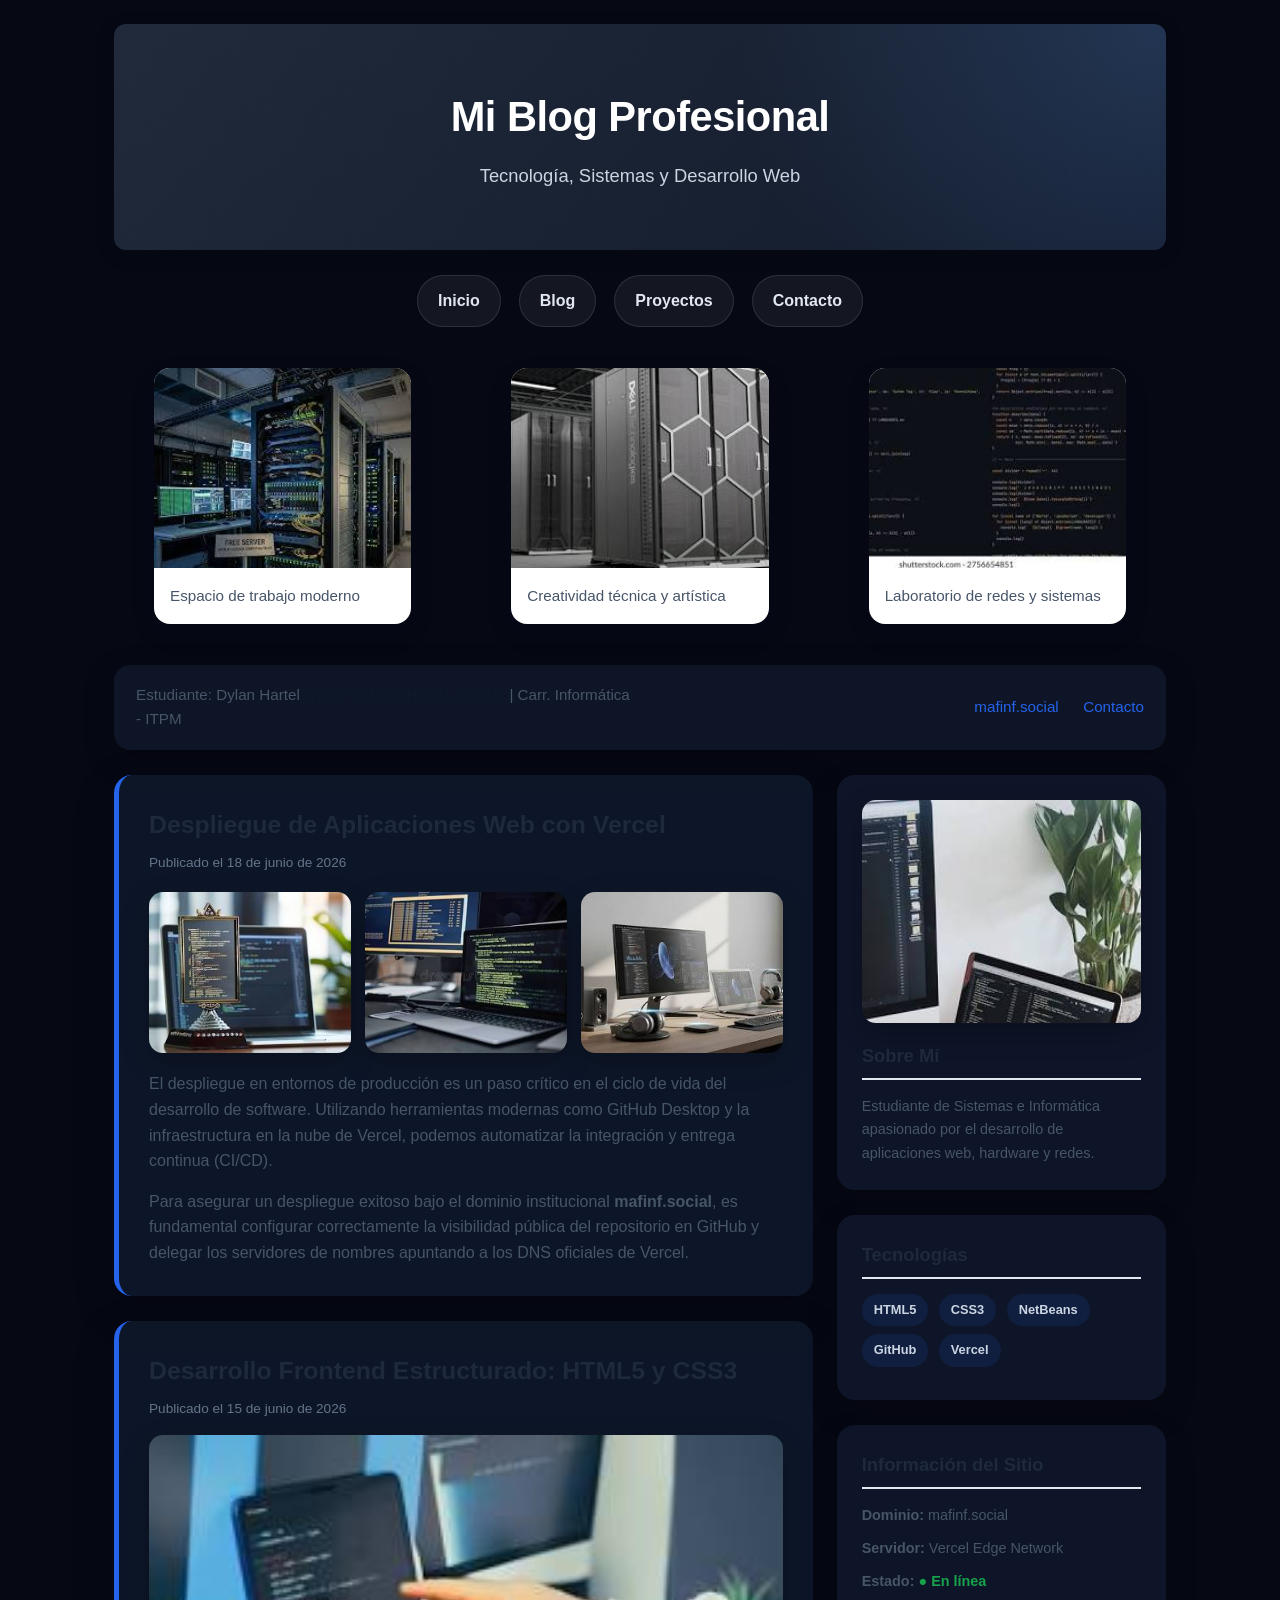
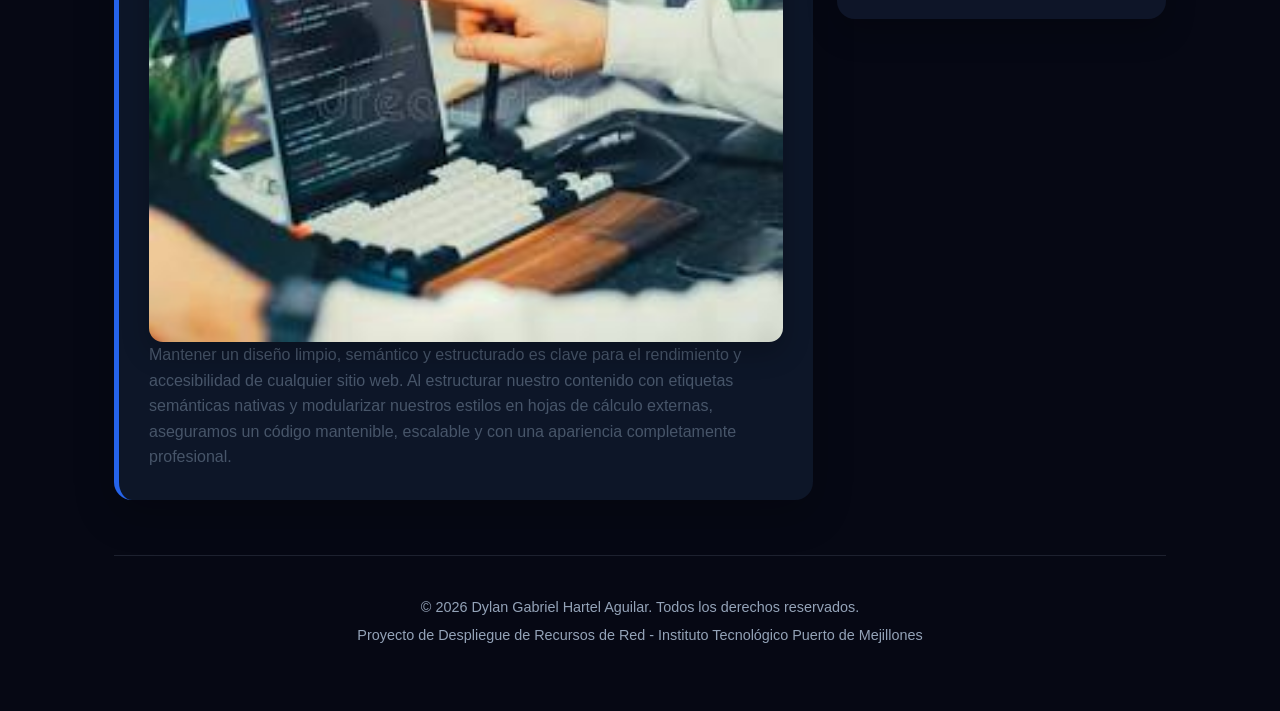
==== blog.html @ e82a160d "culminacion basica" ====
<!DOCTYPE html>
<html lang="es">
<head>
    <meta charset="UTF-8">
    <meta name="viewport" content="width=device-width, initial-scale=1.0">
    <title>Mi Blog Profesional - Dylan Gabriel Hartel Aguilar</title>
    <link rel="stylesheet" href="estilo.css">
</head>
<body>

    <div class="container">
        
        <header>
            <h1>Mi Blog Profesional</h1>
            <p>Tecnología, Sistemas y Desarrollo Web</p>
        </header>

        <nav class="main-nav">
            <a href="#" class="nav-link">Inicio</a>
            <a href="#" class="nav-link">Blog</a>
            <a href="#" class="nav-link">Proyectos</a>
            <a href="#contacto" class="nav-link">Contacto</a>
        </nav>

        <div class="feature-gallery">
            <figure class="gallery-card">
                <img src="img/images (1).jfif" alt="Estudio de desarrollo web">
                <figcaption>Espacio de trabajo moderno</figcaption>
            </figure>
            <figure class="gallery-card">
                <img src="img/images (2).jfif" alt="Creatividad técnica y musical">
                <figcaption>Creatividad técnica y artística</figcaption>
            </figure>
            <figure class="gallery-card">
                <img src="img/images (3).jfif" alt="Equipo de sistemas">
                <figcaption>Laboratorio de redes y sistemas</figcaption>
            </figure>
        </div>

        <div class="meta-nav">
            <div class="student-info">
                Estudiante: Dylan  Hartel <strong>Dylan Gabriel Hartel Aguilar</strong> | Carr. Informática - ITPM
            </div>
            <div class="nav-links">
                <a href="https://mafinf.social" target="_blank">mafinf.social</a>
                <a href="#contacto">Contacto</a>
            </div>
        </div>

        <div class="main-layout">
            
            <div class="posts-column">
                
                <article class="post-card">
                    <h2>Despliegue de Aplicaciones Web con Vercel</h2>
                    <span class="post-date">Publicado el 18 de junio de 2026</span>
                    <div class="post-image-grid">
                        <img class="post-image" src="img/images (4).jfif" alt="Despliegue web en nube">
                        <img class="post-image" src="img/images (5).jfif" alt="Automatización CI/CD">
                        <img class="post-image" src="img/images (6).jfif" alt="Equipo de desarrollo colaborativo">
                    </div>
                    <p>
                        El despliegue en entornos de producción es un paso crítico en el ciclo de vida del desarrollo de software. 
                        Utilizando herramientas modernas como GitHub Desktop y la infraestructura en la nube de Vercel, 
                        podemos automatizar la integración y entrega continua (CI/CD). 
                    </p>
                    <p>
                        Para asegurar un despliegue exitoso bajo el dominio institucional <strong>mafinf.social</strong>, 
                        es fundamental configurar correctamente la visibilidad pública del repositorio en GitHub y delegar 
                        los servidores de nombres apuntando a los DNS oficiales de Vercel.
                    </p>
                </article>

                <article class="post-card">
                    <h2>Desarrollo Frontend Estructurado: HTML5 y CSS3</h2>
                    <span class="post-date">Publicado el 15 de junio de 2026</span>
                    <img class="post-image" src="img/images (8).jfif" alt="Desarrollo frontend profesional">
                    <p>
                        Mantener un diseño limpio, semántico y estructurado es clave para el rendimiento y accesibilidad de cualquier sitio web. 
                        Al estructurar nuestro contenido con etiquetas semánticas nativas y modularizar nuestros estilos en hojas de cálculo externas, 
                        aseguramos un código mantenible, escalable y con una apariencia completamente profesional.
                    </p>
                </article>

            </div>

            <div class="sidebar-column">
                
                <div class="sidebar-widget">
                    <img class="sidebar-image" src="img/images (7).jfif" alt="Logo del blog">
                    <h3>Sobre Mí</h3>
                    <p>Estudiante de Sistemas e Informática apasionado por el desarrollo de aplicaciones web, hardware y redes.</p>
                </div>

                <div class="sidebar-widget">
                    <h3>Tecnologías</h3>
                    <ul class="tag-list">
                        <li>HTML5</li>
                        <li>CSS3</li>
                        <li>NetBeans</li>
                        <li>GitHub</li>
                        <li>Vercel</li>
                    </ul>
                </div>

                <div class="sidebar-widget">
                    <h3>Información del Sitio</h3>
                    <p><strong>Dominio:</strong> mafinf.social</p>
                    <p><strong>Servidor:</strong> Vercel Edge Network</p>
                    <p><strong>Estado:</strong> <span style="color: #16a34a; font-weight: bold;">● En línea</span></p>
                </div>

            </div>

        </div>

        <footer id="contacto">
            <p>&copy; 2026 Dylan Gabriel Hartel Aguilar. Todos los derechos reservados.</p>
            <p>Proyecto de Despliegue de Recursos de Red - Instituto Tecnológico Puerto de Mejillones</p>
        </footer>

    </div>

</body>
</html>
---- estilo.css ----
/* ==========================================
   ESTILOS GENERALES Y RESETEO DE MÁRGENES
   ========================================== */
*, *::before, *::after {
    box-sizing: border-box;
}

body {
    margin: 0;
    padding: 0;
    font-family: 'Segoe UI', Tahoma, Geneva, Verdana, sans-serif;
    background-color: #060814;
    color: #e2e8f0;
    line-height: 1.6;
}

/* Contenedor principal alineado */
.container {
    max-width: 1100px;
    margin: 0 auto;
    padding: 24px;
}

/* ==========================================
   ENCABEZADO / HERO SECTION
   ========================================== */
header {
    position: relative;
    background: linear-gradient(135deg, rgba(30, 41, 59, 0.92) 0%, rgba(15, 23, 42, 0.92) 100%), url("img/background.jpg") center/cover no-repeat;
    color: #ffffff;
    padding: 60px 20px;
    text-align: center;
    border-radius: 12px;
    margin-bottom: 25px;
    box-shadow: 0 4px 18px rgba(0, 0, 0, 0.18);
    overflow: hidden;
    animation: heroPulse 8s ease-in-out infinite alternate;
}

header::after {
    content: "";
    position: absolute;
    inset: 0;
    background: radial-gradient(circle at top right, rgba(96, 165, 250, 0.18), transparent 40%);
    pointer-events: none;
}

header h1 {
    margin: 0 0 10px 0;
    font-size: 2.6rem;
    letter-spacing: -0.5px;
    position: relative;
    z-index: 1;
    animation: fadeInUp 1s ease both;
}

header p {
    margin: 0;
    font-size: 1.15rem;
    color: #cbd5e1;
    font-weight: 300;
    position: relative;
    z-index: 1;
    animation: fadeInUp 1.3s ease both;
}

.main-nav {
    display: flex;
    justify-content: center;
    align-items: center;
    gap: 18px;
    flex-wrap: wrap;
    margin-bottom: 25px;
}

.nav-link {
    display: inline-block;
    padding: 12px 20px;
    border-radius: 999px;
    background: rgba(255, 255, 255, 0.06);
    color: #e2e8f0;
    text-decoration: none;
    font-weight: 600;
    border: 1px solid rgba(226, 232, 240, 0.12);
    transition: transform 0.2s ease, background-color 0.2s ease, border-color 0.2s ease;
}

.nav-link:hover {
    transform: translateY(-2px);
    background-color: rgba(37, 99, 235, 0.18);
    border-color: rgba(37, 99, 235, 0.6);
}

.feature-gallery {
    display: flex;
    flex-wrap: wrap;
    gap: 20px;
    justify-content: center;
    margin-bottom: 25px;
}

.gallery-card {
    flex: 1 1 220px;
    min-width: 220px;
    max-width: 320px;
    background-color: #ffffff;
    border-radius: 16px;
    overflow: hidden;
    box-shadow: 0 10px 28px rgba(15, 23, 42, 0.08);
    animation: fadeIn 0.9s ease both;
}

.gallery-card img {
    width: 100%;
    height: 200px;
    object-fit: cover;
    display: block;
}

.gallery-card figcaption {
    padding: 16px;
    font-size: 0.95rem;
    color: #475569;
}

.meta-nav {
    background-color: rgba(15, 23, 42, 0.9);
    padding: 18px 22px;
    border-radius: 16px;
    margin-bottom: 25px;
    box-shadow: 0 10px 30px rgba(0, 0, 0, 0.26);
    display: flex;
    flex-wrap: wrap;
    justify-content: space-between;
    align-items: center;
    gap: 12px;
}

.student-info,
.nav-links {
    flex: 1 1 240px;
}

.student-info {
    font-size: 0.95rem;
    color: #475569;
}

.student-info strong {
    color: #0f172a;
}

.nav-links {
    text-align: right;
}

.nav-links a {
    color: #2563eb;
    text-decoration: none;
    font-weight: 500;
    margin-left: 20px;
    font-size: 0.95rem;
    transition: color 0.2s ease;
}

.nav-links a:hover {
    color: #1d4ed8;
    text-decoration: underline;
}

.main-layout {
    display: flex;
    flex-wrap: wrap;
    gap: 24px;
    width: 100%;
}

.posts-column {
    flex: 2 1 600px;
    min-width: 280px;
}

.sidebar-column {
    flex: 1 1 280px;
    min-width: 260px;
}

img {
    max-width: 100%;
    display: block;
}

.post-image {
    width: 100%;
    border-radius: 14px;
    box-shadow: 0 10px 28px rgba(0, 0, 0, 0.24);
    animation: slideIn 0.9s ease both;
}

.post-image-grid {
    display: grid;
    grid-template-columns: repeat(auto-fit, minmax(160px, 1fr));
    gap: 14px;
    margin: 18px 0;
}

.sidebar-image {
    width: 100%;
    height: auto;
    margin-bottom: 18px;
    border-radius: 14px;
    box-shadow: 0 10px 28px rgba(0, 0, 0, 0.24);
}

/* ==========================================
   TARJETAS DE ARTÍCULOS (POSTS)
   ========================================== */
.post-card {
    background-color: rgba(15, 23, 42, 0.92);
    padding: 30px;
    border-radius: 18px;
    margin-bottom: 25px;
    box-shadow: 0 14px 40px rgba(0, 0, 0, 0.22);
    border-left: 5px solid #2563eb;
}

.post-card h2 {
    margin: 0 0 8px 0;
    font-size: 1.55rem;
    color: #1e293b;
}

.post-date {
    font-size: 0.85rem;
    color: #64748b;
    margin-bottom: 15px;
    display: block;
}

.post-card p {
    margin: 0 0 15px 0;
    color: #475569;
}

.post-card p:last-child {
    margin-bottom: 0;
}

/* ==========================================
   COMPONENTES DEL SIDEBAR (WIDGETS)
   ========================================== */
.sidebar-widget {
    background-color: rgba(15, 23, 42, 0.94);
    padding: 25px;
    border-radius: 18px;
    margin-bottom: 25px;
    box-shadow: 0 14px 30px rgba(0, 0, 0, 0.22);
}

.sidebar-widget h3 {
    margin: 0 0 15px 0;
    font-size: 1.15rem;
    color: #1e293b;
    border-bottom: 2px solid #e2e8f0;
    padding-bottom: 8px;
}

.sidebar-widget p {
    margin: 0 0 10px 0;
    font-size: 0.9rem;
    color: #475569;
}

.sidebar-widget p:last-child {
    margin-bottom: 0;
}

/* Lista de Etiquetas en Línea */
.tag-list {
    margin: 0;
    padding: 0;
    list-style: none;
}

.tag-list li {
    display: inline-block;
    background-color: rgba(37, 99, 235, 0.12);
    color: #cbd5e1;
    padding: 6px 12px;
    border-radius: 999px;
    font-size: 0.8rem;
    margin-right: 6px;
    margin-bottom: 8px;
    font-weight: 600;
}

/* ==========================================
   PIE DE PÁGINA
   ========================================== */
footer {
    text-align: center;
    padding: 35px 20px;
    margin-top: 30px;
    color: #94a3b8;
    font-size: 0.9rem;
    border-top: 1px solid rgba(148, 163, 184, 0.16);
}

footer p {
    margin: 5px 0;
}

@keyframes heroPulse {
    0% { transform: scale(1); }
    100% { transform: scale(1.01); }
}

@keyframes fadeInUp {
    from { opacity: 0; transform: translateY(12px); }
    to { opacity: 1; transform: translateY(0); }
}

@keyframes fadeIn {
    from { opacity: 0; }
    to { opacity: 1; }
}

@keyframes slideIn {
    from { opacity: 0; transform: translateY(20px); }
    to { opacity: 1; transform: translateY(0); }
}
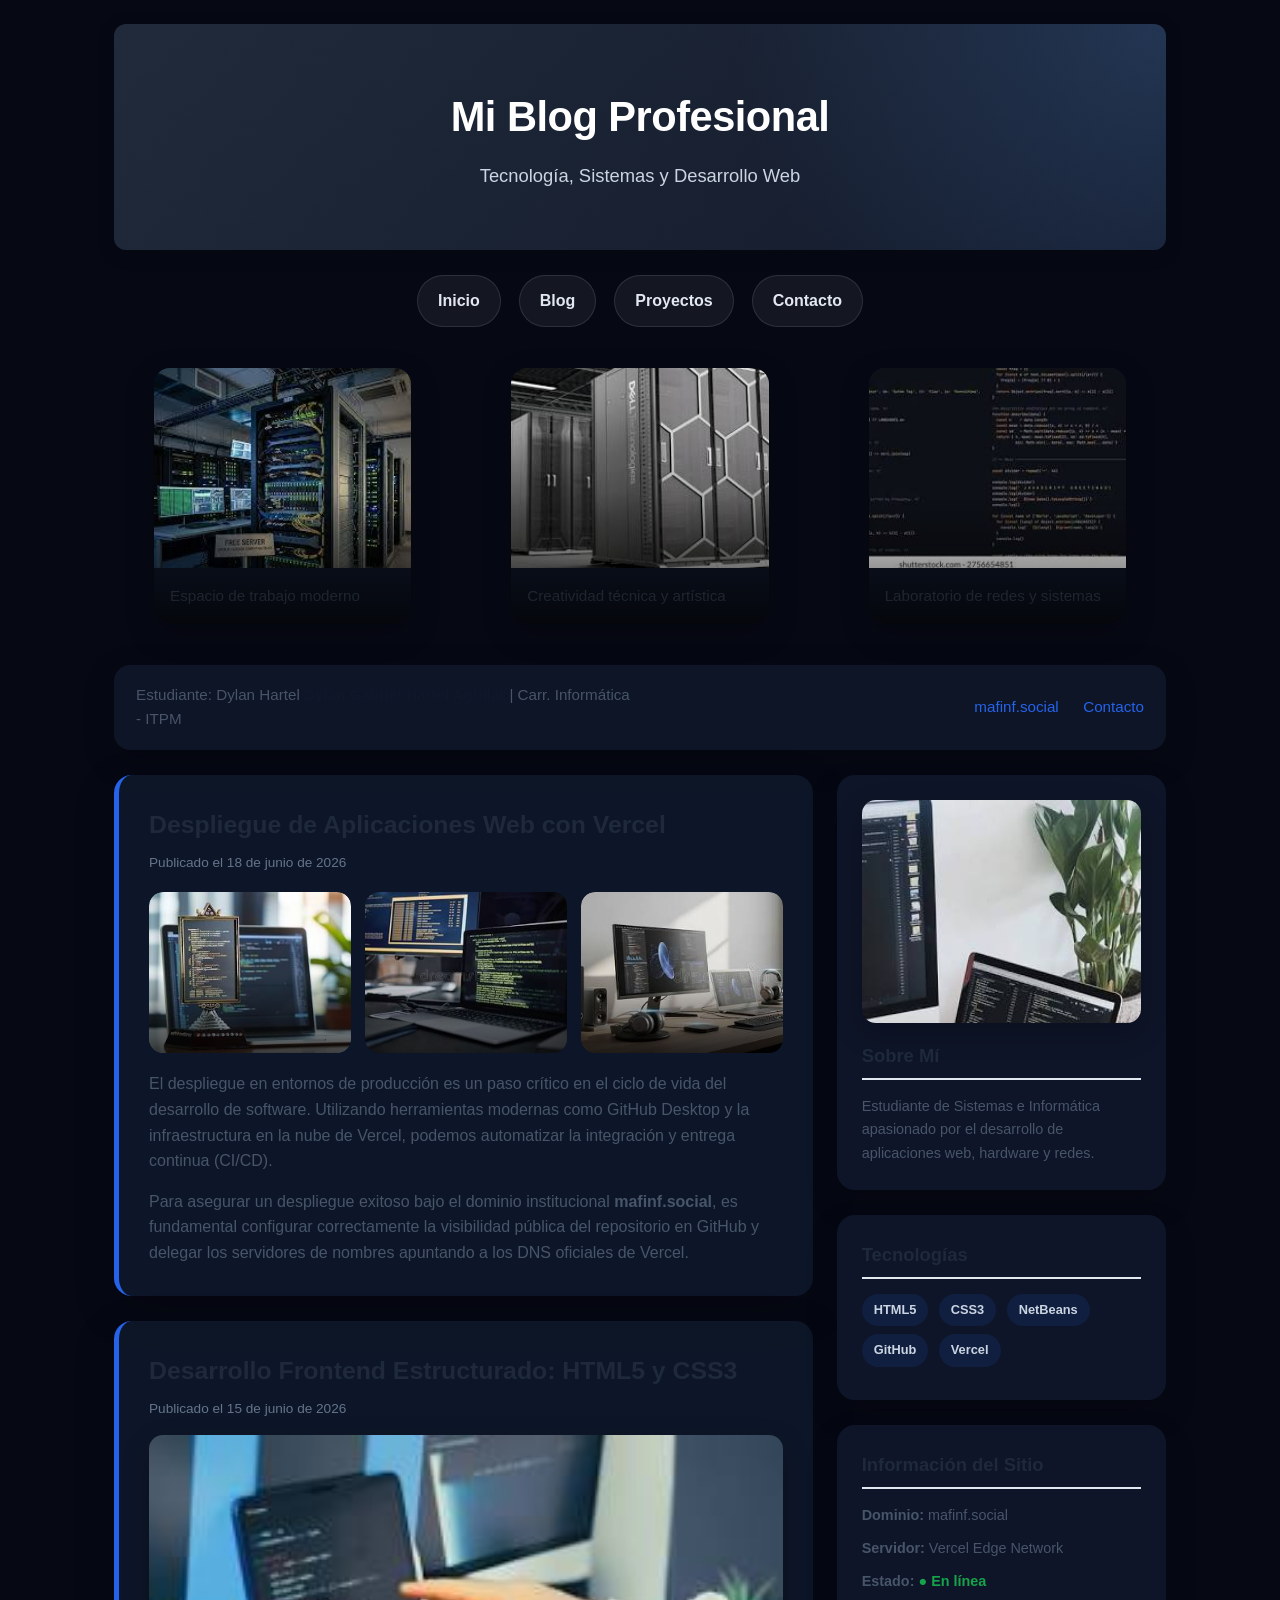
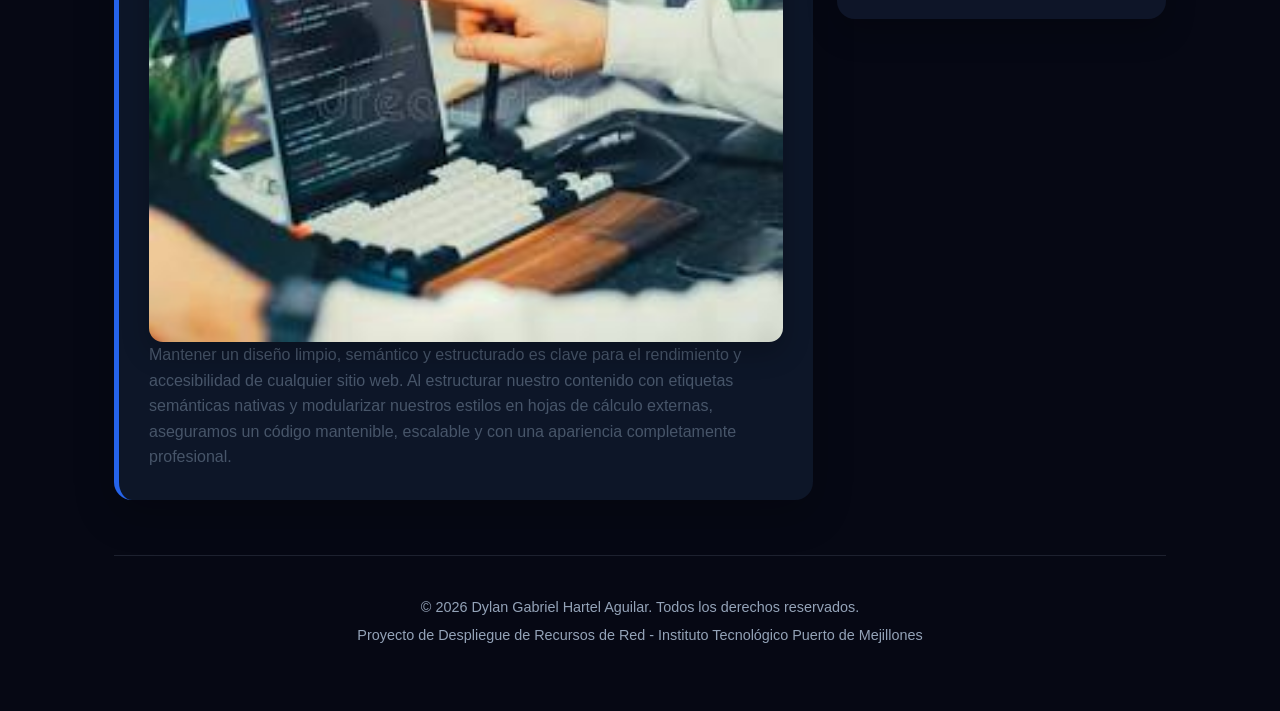
==== commit c65d6a2d: "hover añadido" ====
--- a/blog.html
+++ b/blog.html
@@ -55,9 +55,15 @@
                     <h2>Despliegue de Aplicaciones Web con Vercel</h2>
                     <span class="post-date">Publicado el 18 de junio de 2026</span>
                     <div class="post-image-grid">
-                        <img class="post-image" src="img/images (4).jfif" alt="Despliegue web en nube">
-                        <img class="post-image" src="img/images (5).jfif" alt="Automatización CI/CD">
-                        <img class="post-image" src="img/images (6).jfif" alt="Equipo de desarrollo colaborativo">
+                        <div class="image-frame">
+                            <img class="post-image" src="img/images (4).jfif" alt="Despliegue web en nube">
+                        </div>
+                        <div class="image-frame">
+                            <img class="post-image" src="img/images (5).jfif" alt="Automatización CI/CD">
+                        </div>
+                        <div class="image-frame">
+                            <img class="post-image" src="img/images (6).jfif" alt="Equipo de desarrollo colaborativo">
+                        </div>
                     </div>
                     <p>
                         El despliegue en entornos de producción es un paso crítico en el ciclo de vida del desarrollo de software. 
--- a/estilo.css
+++ b/estilo.css
@@ -100,14 +100,30 @@
 }
 
 .gallery-card {
+    position: relative;
     flex: 1 1 220px;
     min-width: 220px;
     max-width: 320px;
-    background-color: #ffffff;
+    background-color: #0f172a;
     border-radius: 16px;
     overflow: hidden;
-    box-shadow: 0 10px 28px rgba(15, 23, 42, 0.08);
+    box-shadow: 0 10px 28px rgba(0, 0, 0, 0.28);
     animation: fadeIn 0.9s ease both;
+    transition: transform 0.3s ease, box-shadow 0.3s ease;
+}
+
+.gallery-card:hover {
+    transform: translateY(-10px);
+    box-shadow: 0 18px 38px rgba(0, 0, 0, 0.32);
+}
+
+.gallery-card::after {
+    content: "";
+    position: absolute;
+    inset: auto 0 0 0;
+    height: 60%;
+    background: linear-gradient(to top, rgba(0, 0, 0, 0.72), transparent 85%);
+    pointer-events: none;
 }
 
 .gallery-card img {
@@ -190,11 +206,35 @@
     display: block;
 }
 
+.image-frame {
+    position: relative;
+    overflow: hidden;
+    border-radius: 14px;
+    transition: transform 0.3s ease, box-shadow 0.3s ease;
+}
+
+.image-frame:hover {
+    transform: translateY(-8px) scale(1.02);
+    box-shadow: 0 20px 40px rgba(0, 0, 0, 0.36);
+}
+
+.image-frame::after {
+    content: "";
+    position: absolute;
+    left: 0;
+    right: 0;
+    bottom: 0;
+    height: 55%;
+    background: linear-gradient(to top, rgba(0, 0, 0, 0.72), transparent 90%);
+    pointer-events: none;
+}
+
 .post-image {
     width: 100%;
     border-radius: 14px;
     box-shadow: 0 10px 28px rgba(0, 0, 0, 0.24);
     animation: slideIn 0.9s ease both;
+    display: block;
 }
 
 .post-image-grid {
